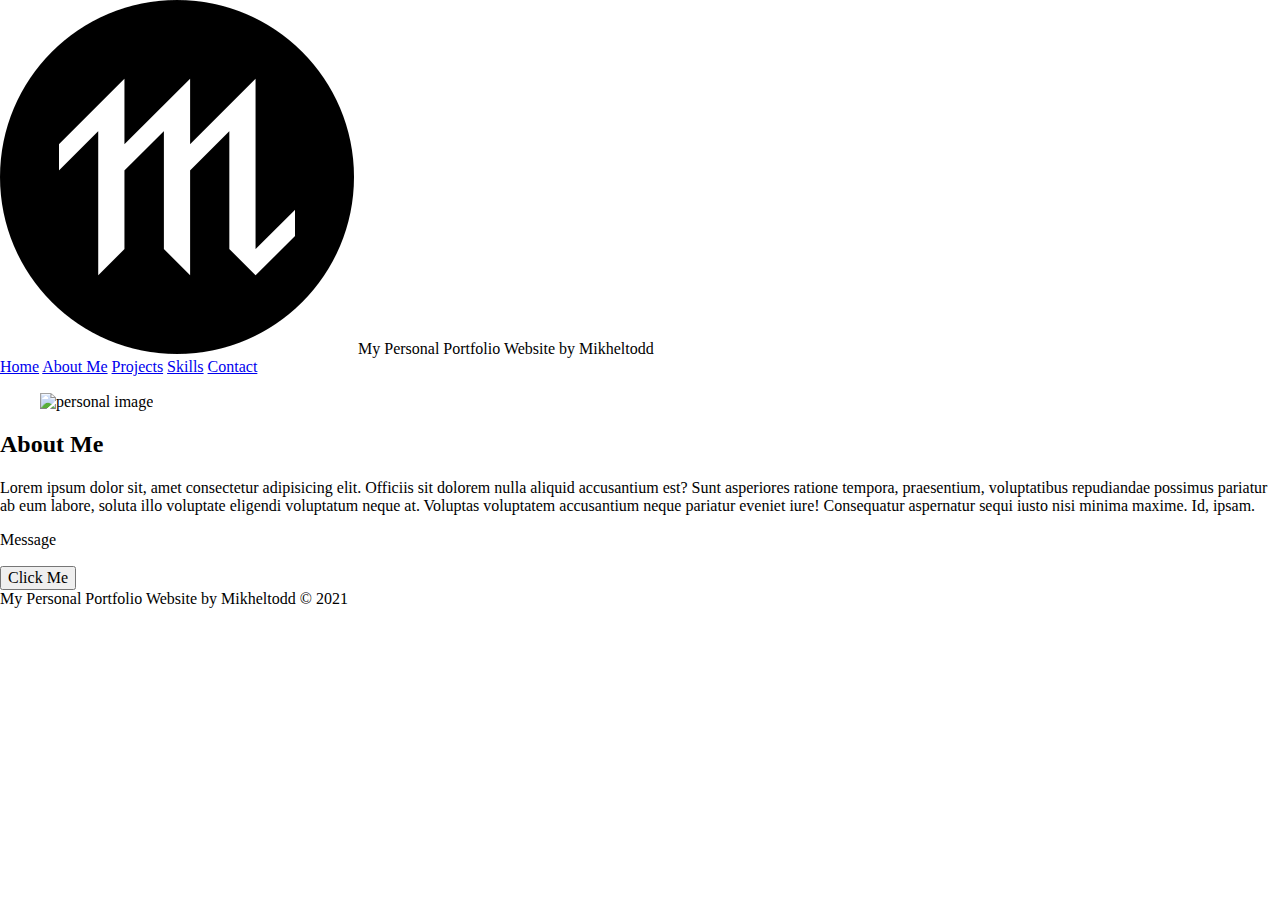
==== contact.html @ 157d5c0c "Basic Content Files created with basic structure of content. Design modified to include random messa" ====
<!DOCTYPE html>
<html lang="en">
  <head>
    <meta charset="UTF-8" />
    <meta http-equiv="X-UA-Compatible" content="IE=edge" />
    <meta name="viewport" content="width=device-width, initial-scale=1.0" />
    <title>My Personal Portfolio</title>
    <link
      rel="shortcut icon"
      href="./resources/img/myLogo.ico"
      type="image/x-icon"
    />
    <link rel="icon" href="./resources/img/myLogo.ico" type="image/x-icon" />
    <link
      rel="stylesheet"
      type="text/css"
      href="./resources/css/normalize.css"
    />
    <link rel="stylesheet" type="text/css" href="./resources/css/style.css" />
  </head>
  <body>
    <header>
      <div class="personal-brand">
        <img src="./resources/img/myLogo.png" alt="logo personal" />
        <span class="page-title">My Personal Portfolio Website</span>
        <span class="page-author">by Mikheltodd</span>
      </div>
      <nav>
        <span><a href="./index.html#Home">Home</a></span>
        <span><a href="./index.html#About">About Me</a></span>
        <span><a href="./index.html#Projects">Projects</a></span>
        <span><a href="./index.html#Skills">Skills</a></span>
        <span><a href="./contact.html">Contact</a></span>
      </nav>
    </header>
    <main>
      <section id="About">
        <div class="info-card-right">
          <figure class="info-image">
            <img src="" alt="personal image" />
            <figcaption></figcaption>
          </figure>
          <div class="info-block">
            <h2>About Me</h2>
            <p>
              Lorem ipsum dolor sit, amet consectetur adipisicing elit. Officiis
              sit dolorem nulla aliquid accusantium est? Sunt asperiores ratione
              tempora, praesentium, voluptatibus repudiandae possimus pariatur
              ab eum labore, soluta illo voluptate eligendi voluptatum neque at.
              Voluptas voluptatem accusantium neque pariatur eveniet iure!
              Consequatur aspernatur sequi iusto nisi minima maxime. Id, ipsam.
            </p>
          </div>
        </div>
      </section>
      <section class="blank-space">
        <div class="banner-bottom">
          <p>Message</p>
          <button>Click Me</button>
        </div>
      </section>
    </main>
    <footer>
      <span class="page-title">My Personal Portfolio Website</span>
      <span class="page-author">by Mikheltodd</span>
      <span>&copy; 2021</span>
    </footer>
  </body>
</html>
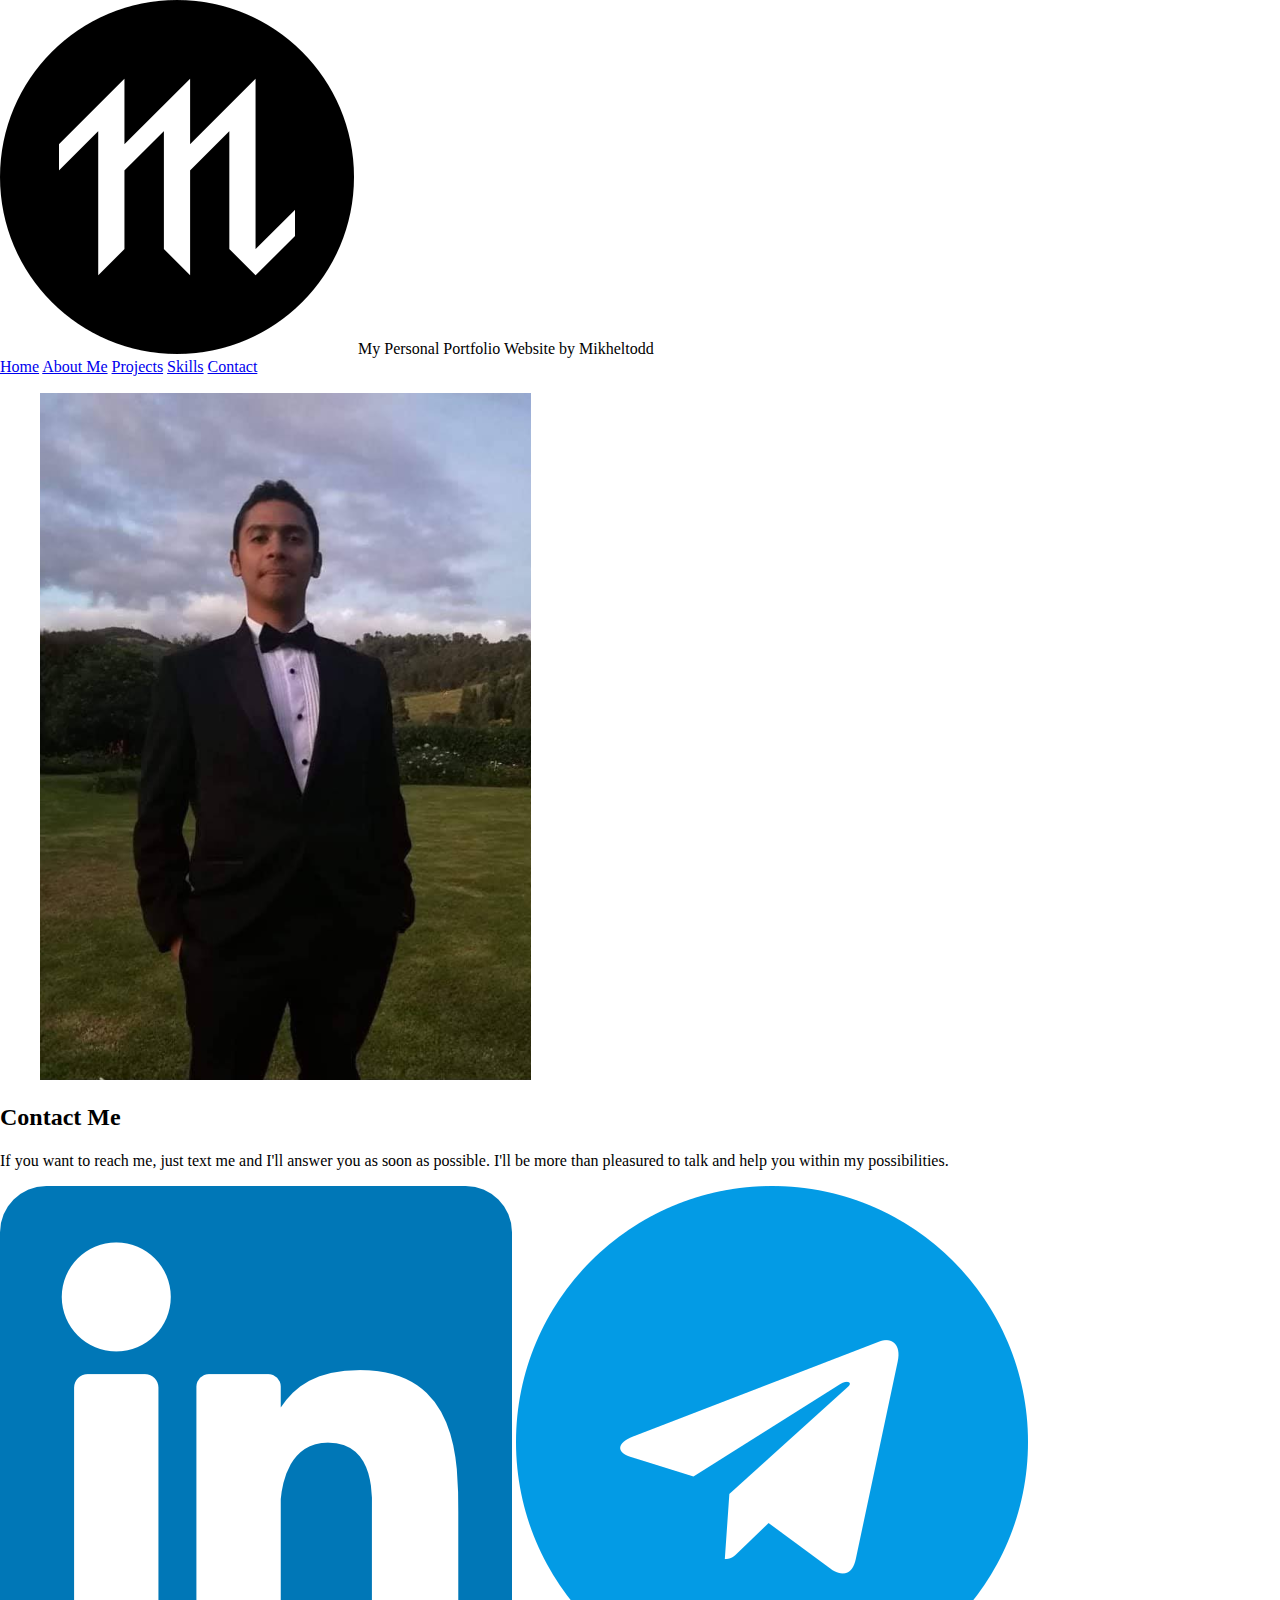
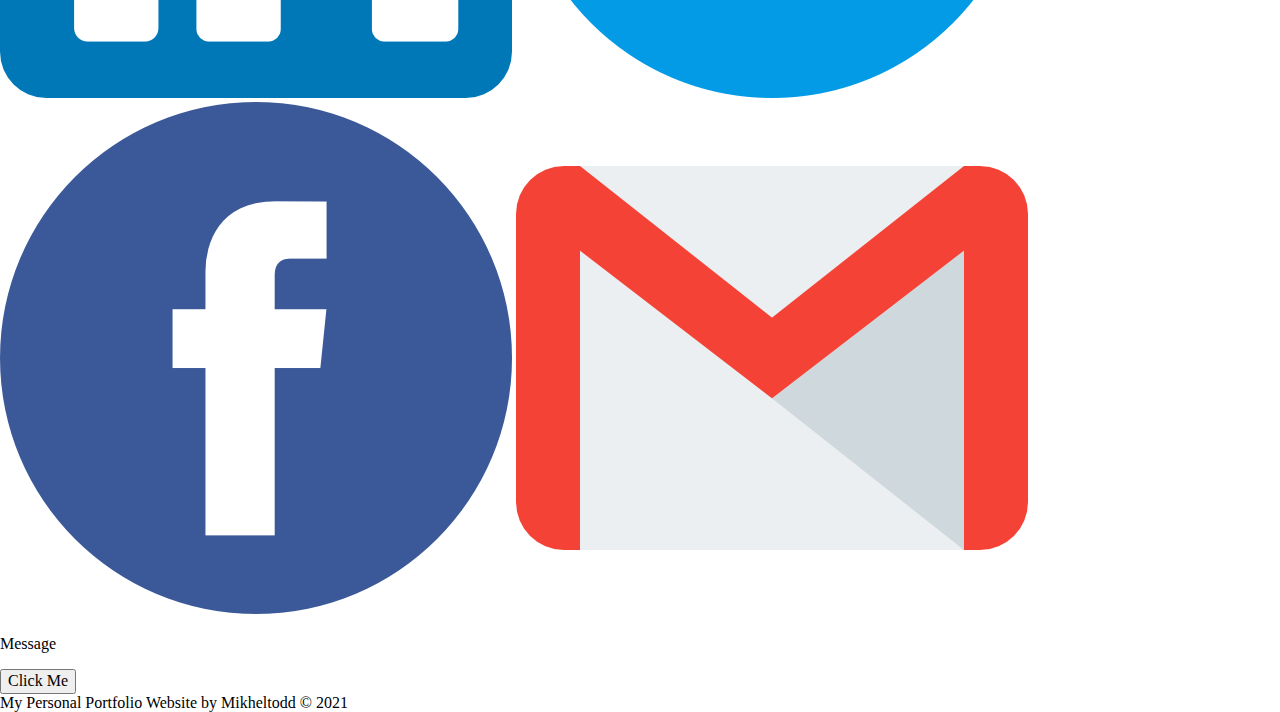
==== commit 1437ccc2: "Content Update Added some images and content for the main and contact pages. Project images to defin" ====
--- a/contact.html
+++ b/contact.html
@@ -37,19 +37,34 @@
       <section id="About">
         <div class="info-card-right">
           <figure class="info-image">
-            <img src="" alt="personal image" />
+            <img src="./resources/img/contact_me.png" alt="personal image" />
             <figcaption></figcaption>
           </figure>
           <div class="info-block">
-            <h2>About Me</h2>
+            <h2>Contact Me</h2>
             <p>
-              Lorem ipsum dolor sit, amet consectetur adipisicing elit. Officiis
-              sit dolorem nulla aliquid accusantium est? Sunt asperiores ratione
-              tempora, praesentium, voluptatibus repudiandae possimus pariatur
-              ab eum labore, soluta illo voluptate eligendi voluptatum neque at.
-              Voluptas voluptatem accusantium neque pariatur eveniet iure!
-              Consequatur aspernatur sequi iusto nisi minima maxime. Id, ipsam.
+              If you want to reach me, just text me and I'll answer you as soon
+              as possible. I'll be more than pleasured to talk and help you
+              within my possibilities.
             </p>
+            <div class="social-media">
+              <a
+                href="https://www.linkedin.com/in/miguel-angel-ortiz-padilla-40666985/"
+                target="_blank"
+                ><img src="./resources/img/linkedin.png" alt="linkedin logo"
+              /></a>
+              <a href="https://t.me/Mikheltodd" target="_blank"
+                ><img src="./resources/img/telegram.png" alt="telegram logo"
+              /></a>
+              <a
+                href="https://www.facebook.com/miguel.ortiz11235/"
+                target="_blank"
+                ><img src="./resources/img/facebook.png" alt="facebook logo"
+              /></a>
+              <a href="mailto: miguel.ortiz1125@gmail.com" target="_blank"
+                ><img src="./resources/img/gmail.png" alt="gmail logo"
+              /></a>
+            </div>
           </div>
         </div>
       </section>
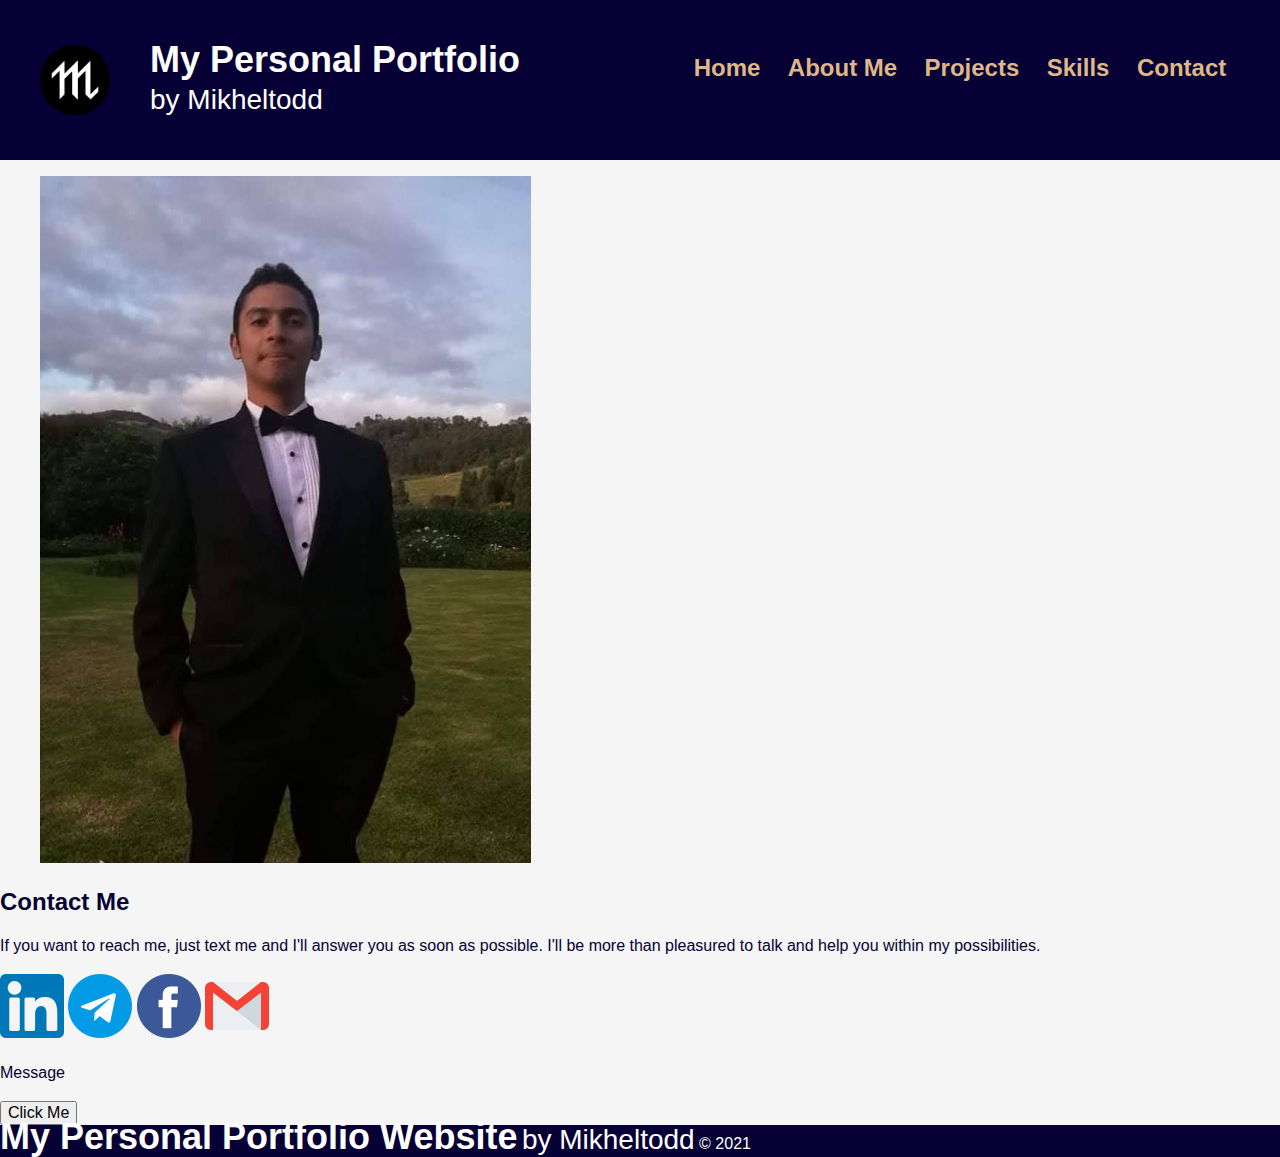
==== commit 8c0d1faf: "Style Header Adding some style and responsiveness to header. Sizing icon elements. Structure CSS fil" ====
--- a/contact.html
+++ b/contact.html
@@ -22,17 +22,22 @@
     <header>
       <div class="personal-brand">
         <img src="./resources/img/myLogo.png" alt="logo personal" />
-        <span class="page-title">My Personal Portfolio Website</span>
-        <span class="page-author">by Mikheltodd</span>
+        <div class="brand-text">
+          <p class="page-title">My Personal Portfolio</p>
+          <p class="page-author">by Mikheltodd</p>
+        </div>
       </div>
       <nav>
-        <span><a href="./index.html#Home">Home</a></span>
-        <span><a href="./index.html#About">About Me</a></span>
-        <span><a href="./index.html#Projects">Projects</a></span>
-        <span><a href="./index.html#Skills">Skills</a></span>
-        <span><a href="./contact.html">Contact</a></span>
+        <ul class="nav-items">
+          <li class="nav-item"><a href="./index.html#Home">Home</a></li>
+          <li class="nav-item"><a href="./index.html#About">About Me</a></li>
+          <li class="nav-item"><a href="./index.html#Projects">Projects</a></li>
+          <li class="nav-item"><a href="./index.html#Skills">Skills</a></li>
+          <li class="nav-item"><a href="./contact.html">Contact</a></li>
+        </ul>
       </nav>
     </header>
+
     <main>
       <section id="About">
         <div class="info-card-right">
--- a/resources/css/style.css
+++ b/resources/css/style.css
@@ -0,0 +1,163 @@
+html {
+  box-sizing: border-box;
+}
+*,
+*:before,
+*:after {
+  box-sizing: inherit;
+}
+
+/* Mobile First */
+/* ---------------------------- */
+
+/* ------------- Start General Body --------------- */
+body {
+  background-color: #070035;
+  color: white;
+  font-family: "Raleway", sans-serif;
+  line-height: 1.5em;
+  display: grid;
+}
+
+/* ------------- End General Body --------------- */
+
+/* -------------Start Header & Links --------------- */
+
+header {
+  display: flex;
+  max-height: 150px;
+  margin: 0.5em;
+  /* justify-content: space-between; */
+}
+
+.personal-brand {
+  display: flex;
+  align-items: center;
+}
+
+.brand-text {
+  margin-left: 0.75em;
+  line-height: 1.75em;
+}
+
+.page-title {
+  margin: 0;
+  font-size: 1.75em;
+  font-weight: bold;
+}
+
+.page-author {
+  margin: 0;
+  font-size: 1.25em;
+}
+
+nav {
+  margin-left: 4.5em;
+}
+
+.nav-items {
+  align-items: flex-end;
+  list-style: none;
+  justify-content: flex-end;
+  text-align: end;
+}
+
+a {
+  cursor: pointer;
+  text-decoration: none;
+  color: white;
+}
+
+a:link {
+  color: burlywood;
+}
+
+a:visited {
+  color: burlywood;
+}
+
+a:hover {
+  text-decoration: underline;
+  color: chocolate;
+}
+
+a:active,
+.question-link:active {
+  color: gold;
+}
+
+/* ------------- End Header & Links --------------- */
+
+/* ------------- Start Main --------------- */
+main {
+  background-color: whitesmoke;
+  color: #070035;
+}
+
+/* ------------- End Main --------------- */
+
+/* ------------- Start Images --------------- */
+img {
+  height: 100%;
+  width: auto;
+}
+.personal-brand img {
+  max-height: 4.375em;
+}
+.skill-card img,
+.social-media img {
+  max-height: 4em;
+}
+
+/* ------------- End Images --------------- */
+
+/* ------------- Start Footer --------------- */
+
+/* ------------- End Footer --------------- */
+
+/* ---------------------------- */
+
+/* Desktop */
+@media screen and (min-width: 800px) {
+  /* -------------Start Header & Links --------------- */
+  header {
+    margin: 2.5em;
+    justify-content: space-between;
+  }
+  .brand-text {
+    margin-left: 2.5em;
+    line-height: 2.5em;
+  }
+
+  .page-title {
+    font-size: 2.25em;
+  }
+
+  .page-author {
+    font-size: 1.75em;
+  }
+
+  nav {
+    width: 50%;
+  }
+
+  .nav-items {
+    display: flex;
+    align-items: center;
+    list-style: none;
+    justify-content: space-around;
+  }
+
+  .nav-item {
+    font-size: 1.5em;
+    font-weight: bold;
+  }
+  /* -------------End Header & Links --------------- */
+
+  /* ------------- Start Main --------------- */
+  /* ------------- End Main --------------- */
+
+  /* ------------- Start Footer --------------- */
+
+  /* ------------- End Footer --------------- */
+}
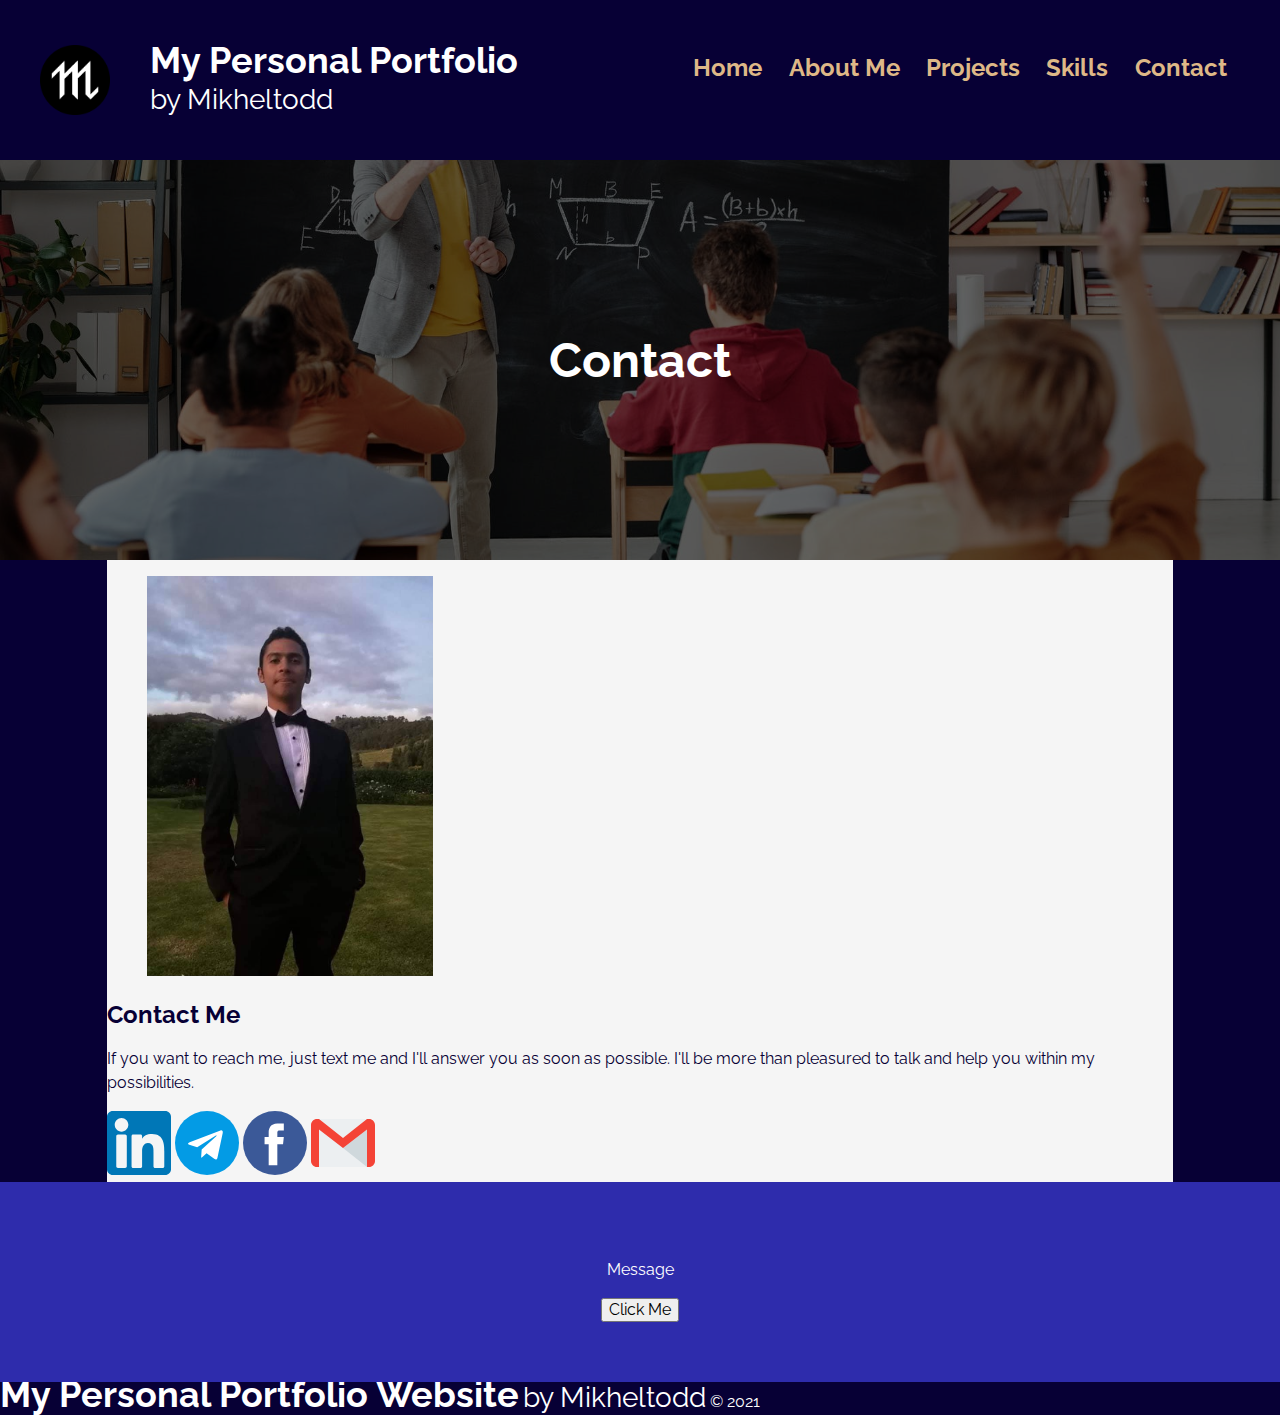
==== commit 68d987e4: "Banner Style Styling the top banner (using overlay). Added svg images for logos. Images organized in" ====
--- a/contact.html
+++ b/contact.html
@@ -7,21 +7,31 @@
     <title>My Personal Portfolio</title>
     <link
       rel="shortcut icon"
-      href="./resources/img/myLogo.ico"
+      href="./resources/img/logos/myLogo.ico"
       type="image/x-icon"
     />
-    <link rel="icon" href="./resources/img/myLogo.ico" type="image/x-icon" />
+    <link
+      rel="icon"
+      href="./resources/img/logos/myLogo.ico"
+      type="image/x-icon"
+    />
     <link
       rel="stylesheet"
       type="text/css"
       href="./resources/css/normalize.css"
     />
     <link rel="stylesheet" type="text/css" href="./resources/css/style.css" />
+    <link rel="preconnect" href="https://fonts.googleapis.com" />
+    <link rel="preconnect" href="https://fonts.gstatic.com" crossorigin />
+    <link
+      href="https://fonts.googleapis.com/css2?family=Raleway:wght@400;700&display=swap"
+      rel="stylesheet"
+    />
   </head>
   <body>
     <header>
       <div class="personal-brand">
-        <img src="./resources/img/myLogo.png" alt="logo personal" />
+        <img src="./resources/img/logos/myLogo.png" alt="logo personal" />
         <div class="brand-text">
           <p class="page-title">My Personal Portfolio</p>
           <p class="page-author">by Mikheltodd</p>
@@ -29,7 +39,7 @@
       </div>
       <nav>
         <ul class="nav-items">
-          <li class="nav-item"><a href="./index.html#Home">Home</a></li>
+          <li class="nav-item"><a href="./index.html">Home</a></li>
           <li class="nav-item"><a href="./index.html#About">About Me</a></li>
           <li class="nav-item"><a href="./index.html#Projects">Projects</a></li>
           <li class="nav-item"><a href="./index.html#Skills">Skills</a></li>
@@ -39,46 +49,66 @@
     </header>
 
     <main>
-      <section id="About">
-        <div class="info-card-right">
-          <figure class="info-image">
-            <img src="./resources/img/contact_me.png" alt="personal image" />
-            <figcaption></figcaption>
-          </figure>
-          <div class="info-block">
-            <h2>Contact Me</h2>
-            <p>
-              If you want to reach me, just text me and I'll answer you as soon
-              as possible. I'll be more than pleasured to talk and help you
-              within my possibilities.
-            </p>
-            <div class="social-media">
-              <a
-                href="https://www.linkedin.com/in/miguel-angel-ortiz-padilla-40666985/"
-                target="_blank"
-                ><img src="./resources/img/linkedin.png" alt="linkedin logo"
-              /></a>
-              <a href="https://t.me/Mikheltodd" target="_blank"
-                ><img src="./resources/img/telegram.png" alt="telegram logo"
-              /></a>
-              <a
-                href="https://www.facebook.com/miguel.ortiz11235/"
-                target="_blank"
-                ><img src="./resources/img/facebook.png" alt="facebook logo"
-              /></a>
-              <a href="mailto: miguel.ortiz1125@gmail.com" target="_blank"
-                ><img src="./resources/img/gmail.png" alt="gmail logo"
-              /></a>
+      <div class="overlay">
+        <div class="banner-top">
+          <h1>Contact</h1>
+        </div>
+      </div>
+      <div class="main-container">
+        <div></div>
+        <div class="content">
+          <section id="About">
+            <div class="info-card-right">
+              <figure class="info-image">
+                <img
+                  src="./resources/img/personal/contact_me.png"
+                  alt="personal image"
+                />
+                <figcaption></figcaption>
+              </figure>
+              <div class="info-block">
+                <h2>Contact Me</h2>
+                <p>
+                  If you want to reach me, just text me and I'll answer you as
+                  soon as possible. I'll be more than pleasured to talk and help
+                  you within my possibilities.
+                </p>
+                <div class="social-media">
+                  <a
+                    href="https://www.linkedin.com/in/miguel-angel-ortiz-padilla-40666985/"
+                    target="_blank"
+                    ><img
+                      src="./resources/img/logos/linkedin.svg"
+                      alt="linkedin logo"
+                  /></a>
+                  <a href="https://t.me/Mikheltodd" target="_blank"
+                    ><img
+                      src="./resources/img/logos/telegram.svg"
+                      alt="telegram logo"
+                  /></a>
+                  <a
+                    href="https://www.facebook.com/miguel.ortiz11235/"
+                    target="_blank"
+                    ><img
+                      src="./resources/img/logos/facebook.svg"
+                      alt="facebook logo"
+                  /></a>
+                  <a href="mailto: miguel.ortiz1125@gmail.com" target="_blank"
+                    ><img
+                      src="./resources/img/logos/gmail.svg"
+                      alt="gmail logo"
+                  /></a>
+                </div>
+              </div>
             </div>
-          </div>
+          </section>
         </div>
-      </section>
-      <section class="blank-space">
-        <div class="banner-bottom">
-          <p>Message</p>
-          <button>Click Me</button>
-        </div>
-      </section>
+        <div></div>
+      </div>
+      <div class="banner-bottom">
+        <p>Message</p>
+        <button>Click Me</button>
+      </div>
     </main>
     <footer>
       <span class="page-title">My Personal Portfolio Website</span>
--- a/resources/css/style.css
+++ b/resources/css/style.css
@@ -90,9 +90,67 @@
 
 /* ------------- Start Main --------------- */
 main {
+  display: flex;
+  flex-direction: column;
+}
+
+/* ------------- Start Banner --------------- */
+.banner-top,
+.banner-bottom {
+  background: #2e2cac;
+  display: flex;
+  flex-direction: column;
+  justify-content: center;
+  align-items: center;
+  overflow: hidden;
+  margin: 0 auto;
+  width: 100%;
+  position: relative;
+  text-align: center;
+}
+
+.banner-top {
+  background-image: url(../img/banners/banner_top.jpeg);
+  background-position: center;
+  background-repeat: no-repeat;
+  background-size: cover;
+  height: 20em;
+}
+
+.banner-bottom {
+  height: 10em;
+}
+
+.overlay:before {
+  content: " ";
+  z-index: 1;
+  display: block;
+  position: absolute;
+  height: 20em;
+  width: 100%;
+  background: rgba(0, 0, 0, 0.6);
+}
+.overlay * {
+  position: relative;
+}
+
+h1 {
+  font-size: 2.5em;
+  z-index: 2;
+}
+/* ------------- End Banner --------------- */
+
+/* ------------- Start Main Container --------------- */
+.main-container {
+  display: flex;
+}
+
+.content {
   background-color: whitesmoke;
   color: #070035;
 }
+
+/* ------------- End Main Container --------------- */
 
 /* ------------- End Main --------------- */
 
@@ -106,9 +164,23 @@
 }
 .skill-card img,
 .social-media img {
-  max-height: 4em;
-}
-
+  max-height: 2.75em;
+}
+.info-image img {
+  max-height: 20em;
+}
+.project-card figure {
+  /* border: 0.5em whitesmoke solid;
+  display: flex;
+  margin: 2em;
+  padding: 0.25em; */
+  max-width: 15em;
+  overflow: hidden;
+}
+.project-card img {
+  width: 100%;
+  height: auto;
+}
 /* ------------- End Images --------------- */
 
 /* ------------- Start Footer --------------- */
@@ -155,8 +227,51 @@
   /* -------------End Header & Links --------------- */
 
   /* ------------- Start Main --------------- */
+  /* ------------- Start Banner --------------- */
+  .banner-top {
+    height: 25em;
+  }
+
+  .banner-bottom {
+    height: 12.5em;
+  }
+
+  .overlay:before {
+    height: 25em;
+  }
+  .overlay * {
+    position: relative;
+  }
+
+  h1 {
+    font-size: 3em;
+  }
+  /* ------------- End Banner --------------- */
+  /* ------------- Start Main Container --------------- */
+  .main-container {
+    display: grid;
+    grid-template-columns: 1fr 10fr 1fr;
+  }
+  /* ------------- End Main Container --------------- */
   /* ------------- End Main --------------- */
 
+  /* ------------- Start Images --------------- */
+  img {
+    height: 100%;
+    width: auto;
+  }
+  .personal-brand img {
+    max-height: 4.375em;
+  }
+  .skill-card img,
+  .social-media img {
+    max-height: 4em;
+  }
+  .info-image img {
+    max-height: 25em;
+  }
+  /* ------------- End Images --------------- */
+
   /* ------------- Start Footer --------------- */
 
   /* ------------- End Footer --------------- */
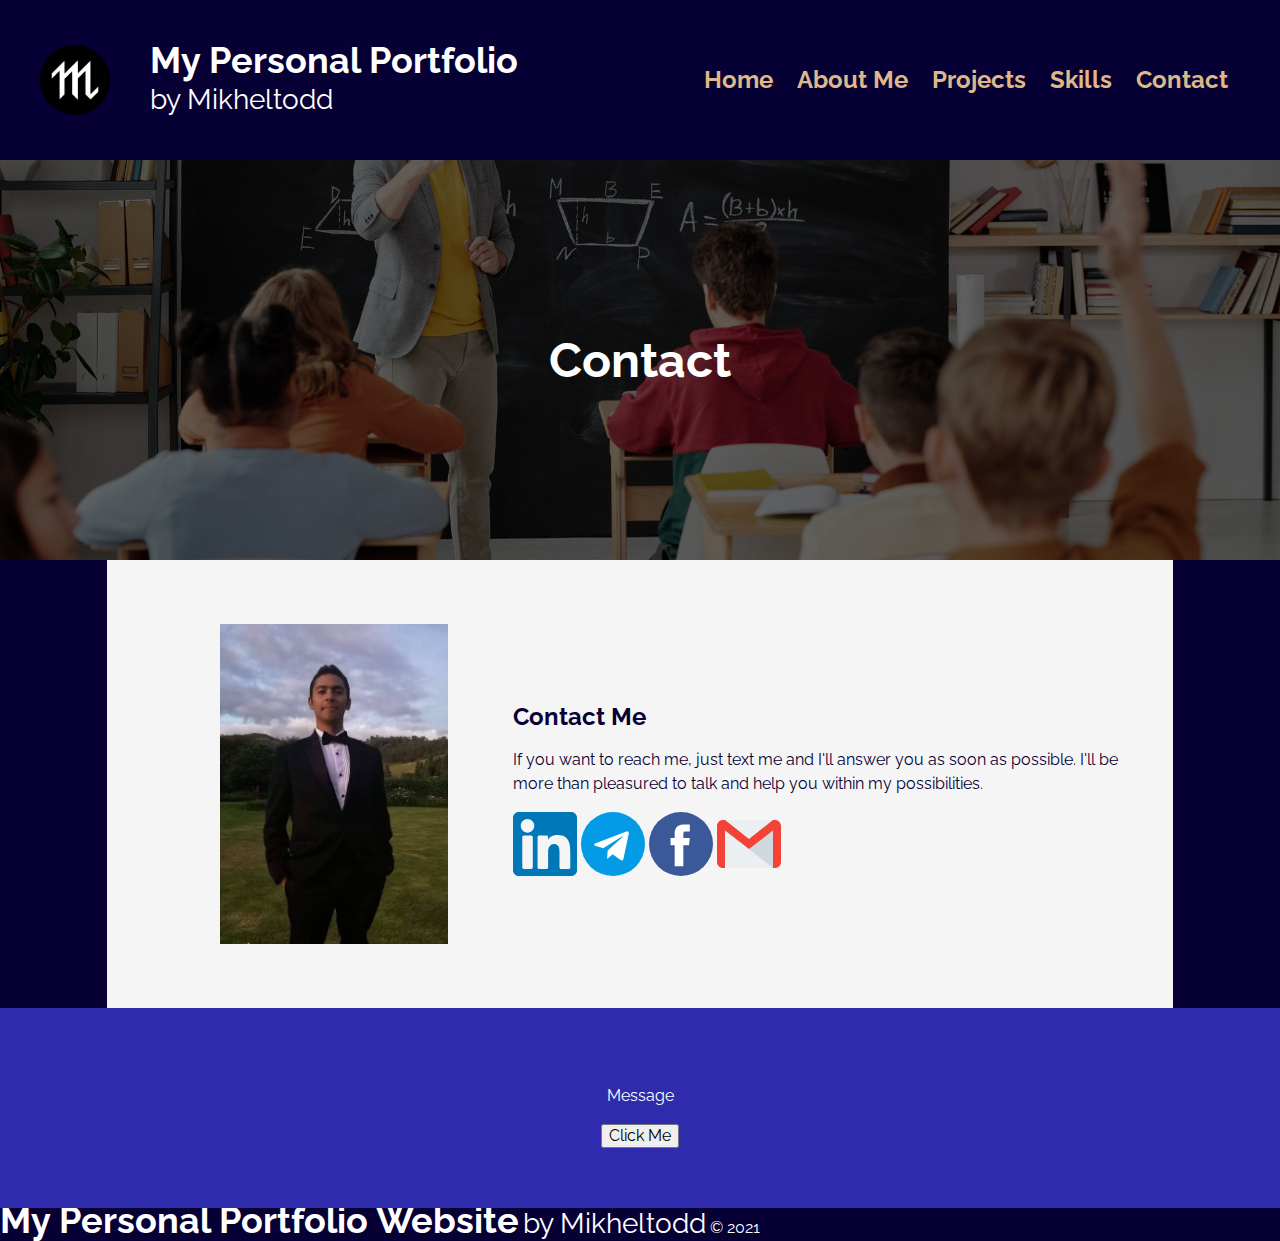
==== commit d806c79e: "Section's Definition. Styling info cards. Banner's overlay modification." ====
--- a/contact.html
+++ b/contact.html
@@ -49,8 +49,8 @@
     </header>
 
     <main>
-      <div class="overlay">
-        <div class="banner-top">
+      <div class="banner-top">
+        <div class="overlay">
           <h1>Contact</h1>
         </div>
       </div>
--- a/resources/css/style.css
+++ b/resources/css/style.css
@@ -1,5 +1,6 @@
 html {
   box-sizing: border-box;
+  font-size: 14px;
 }
 *,
 *:before,
@@ -10,7 +11,7 @@
 /* Mobile First */
 /* ---------------------------- */
 
-/* ------------- Start General Body --------------- */
+/* ------------- Start Mobile General Body --------------- */
 body {
   background-color: #070035;
   color: white;
@@ -19,15 +20,15 @@
   display: grid;
 }
 
-/* ------------- End General Body --------------- */
-
-/* -------------Start Header & Links --------------- */
+/* ------------- End Mobile General Body --------------- */
+
+/* -------------Start Mobile Header & Links --------------- */
 
 header {
   display: flex;
   max-height: 150px;
   margin: 0.5em;
-  /* justify-content: space-between; */
+  justify-content: space-around;
 }
 
 .personal-brand {
@@ -51,15 +52,11 @@
   font-size: 1.25em;
 }
 
-nav {
-  margin-left: 4.5em;
-}
-
 .nav-items {
+  list-style: none;
+  text-align: end;
   align-items: flex-end;
-  list-style: none;
   justify-content: flex-end;
-  text-align: end;
 }
 
 a {
@@ -86,15 +83,15 @@
   color: gold;
 }
 
-/* ------------- End Header & Links --------------- */
-
-/* ------------- Start Main --------------- */
+/* ------------- End Mobile Header & Links --------------- */
+
+/* ------------- Start Mobile Main --------------- */
 main {
   display: flex;
   flex-direction: column;
 }
 
-/* ------------- Start Banner --------------- */
+/* ------------- Start Mobile Banner --------------- */
 .banner-top,
 .banner-bottom {
   background: #2e2cac;
@@ -121,28 +118,27 @@
   height: 10em;
 }
 
-.overlay:before {
-  content: " ";
-  z-index: 1;
-  display: block;
-  position: absolute;
-  height: 20em;
+.overlay {
+  display: flex;
+  background: rgba(0, 0, 0, 0.6);
+  overflow: hidden;
   width: 100%;
-  background: rgba(0, 0, 0, 0.6);
-}
-.overlay * {
-  position: relative;
+  height: 100%;
+  align-items: center;
+  justify-content: center;
 }
 
 h1 {
   font-size: 2.5em;
   z-index: 2;
-}
-/* ------------- End Banner --------------- */
-
-/* ------------- Start Main Container --------------- */
+  line-height: 1.5em;
+}
+/* ------------- End Mobile Banner --------------- */
+
+/* ------------- Start Mobile Main Container --------------- */
 .main-container {
   display: flex;
+  margin: 0;
 }
 
 .content {
@@ -150,15 +146,35 @@
   color: #070035;
 }
 
-/* ------------- End Main Container --------------- */
-
-/* ------------- End Main --------------- */
-
-/* ------------- Start Images --------------- */
-img {
-  height: 100%;
-  width: auto;
-}
+/* ------------- Start Mobile Sections --------------- */
+
+#About,
+#Projects,
+#Skills {
+  margin: 2em;
+  display: flex;
+  flex-direction: column;
+  align-items: center;
+  justify-content: center;
+}
+
+/* ------------- Start Mobile About --------------- */
+.info-card-left,
+.info-card-right {
+  display: flex;
+  flex-direction: column;
+  align-items: center;
+  padding: 1em;
+}
+/* ------------- End Mobile About --------------- */
+
+/* ------------- End Mobile Sections --------------- */
+
+/* ------------- End Mobile Main Container --------------- */
+
+/* ------------- End Mobile Main --------------- */
+
+/* ------------- Start Mobile Images --------------- */
 .personal-brand img {
   max-height: 4.375em;
 }
@@ -166,9 +182,20 @@
 .social-media img {
   max-height: 2.75em;
 }
+
+.info-image {
+  display: flex;
+  max-height: 20em;
+  min-width: 15em;
+}
+
 .info-image img {
-  max-height: 20em;
-}
+  width: 100%;
+  height: auto;
+  object-fit: contain;
+  object-position: center center;
+}
+
 .project-card figure {
   /* border: 0.5em whitesmoke solid;
   display: flex;
@@ -181,17 +208,25 @@
   width: 100%;
   height: auto;
 }
-/* ------------- End Images --------------- */
-
-/* ------------- Start Footer --------------- */
-
-/* ------------- End Footer --------------- */
+/* ------------- End Mobile Images --------------- */
+
+/* ------------- Start Mobile Footer --------------- */
+
+/* ------------- End Mobile Footer --------------- */
 
 /* ---------------------------- */
 
 /* Desktop */
-@media screen and (min-width: 800px) {
-  /* -------------Start Header & Links --------------- */
+@media screen and (min-width: 1024px) {
+  html {
+    font-size: 16px;
+  }
+  *,
+  *:before,
+  *:after {
+    box-sizing: inherit;
+  }
+  /* -------------Start Desktop Header & Links --------------- */
   header {
     margin: 2.5em;
     justify-content: space-between;
@@ -210,24 +245,26 @@
   }
 
   nav {
-    width: 50%;
+    display: flex;
   }
 
   .nav-items {
     display: flex;
+    text-align: center;
     align-items: center;
-    list-style: none;
-    justify-content: space-around;
+    justify-content: center;
+    align-content: space-around;
   }
 
   .nav-item {
     font-size: 1.5em;
     font-weight: bold;
-  }
-  /* -------------End Header & Links --------------- */
-
-  /* ------------- Start Main --------------- */
-  /* ------------- Start Banner --------------- */
+    padding: 0.5em;
+  }
+  /* -------------End Desktop Header & Links --------------- */
+
+  /* ------------- Start Desktop Main --------------- */
+  /* ------------- Start Desktop Banner --------------- */
   .banner-top {
     height: 25em;
   }
@@ -246,33 +283,45 @@
   h1 {
     font-size: 3em;
   }
-  /* ------------- End Banner --------------- */
-  /* ------------- Start Main Container --------------- */
+  /* ------------- End Desktop Banner --------------- */
+  /* ------------- Start Desktop Main Container --------------- */
   .main-container {
     display: grid;
     grid-template-columns: 1fr 10fr 1fr;
   }
-  /* ------------- End Main Container --------------- */
-  /* ------------- End Main --------------- */
-
-  /* ------------- Start Images --------------- */
-  img {
-    height: 100%;
-    width: auto;
-  }
-  .personal-brand img {
-    max-height: 4.375em;
-  }
+  /* ------------- Start Desktop Sections --------------- */
+
+  #About,
+  #Projects,
+  #Skills {
+    margin: 2em;
+    display: flex;
+    flex-direction: column;
+    align-items: center;
+  }
+
+  /* ------------- Start Desktop About --------------- */
+  .info-card-left,
+  .info-card-right {
+    flex-direction: row;
+    justify-content: space-around;
+  }
+  /* ------------- End Desktop About --------------- */
+
+  /* ------------- End Desktop Sections --------------- */
+
+  /* ------------- End Desktop Main Container --------------- */
+  /* ------------- End Desktop Main --------------- */
+
+  /* ------------- Start Desktop Images --------------- */
   .skill-card img,
   .social-media img {
     max-height: 4em;
   }
-  .info-image img {
-    max-height: 25em;
-  }
-  /* ------------- End Images --------------- */
-
-  /* ------------- Start Footer --------------- */
-
-  /* ------------- End Footer --------------- */
-}
+
+  /* ------------- End Desktop Images --------------- */
+
+  /* ------------- Start Desktop Footer --------------- */
+
+  /* ------------- End Desktop Footer --------------- */
+}
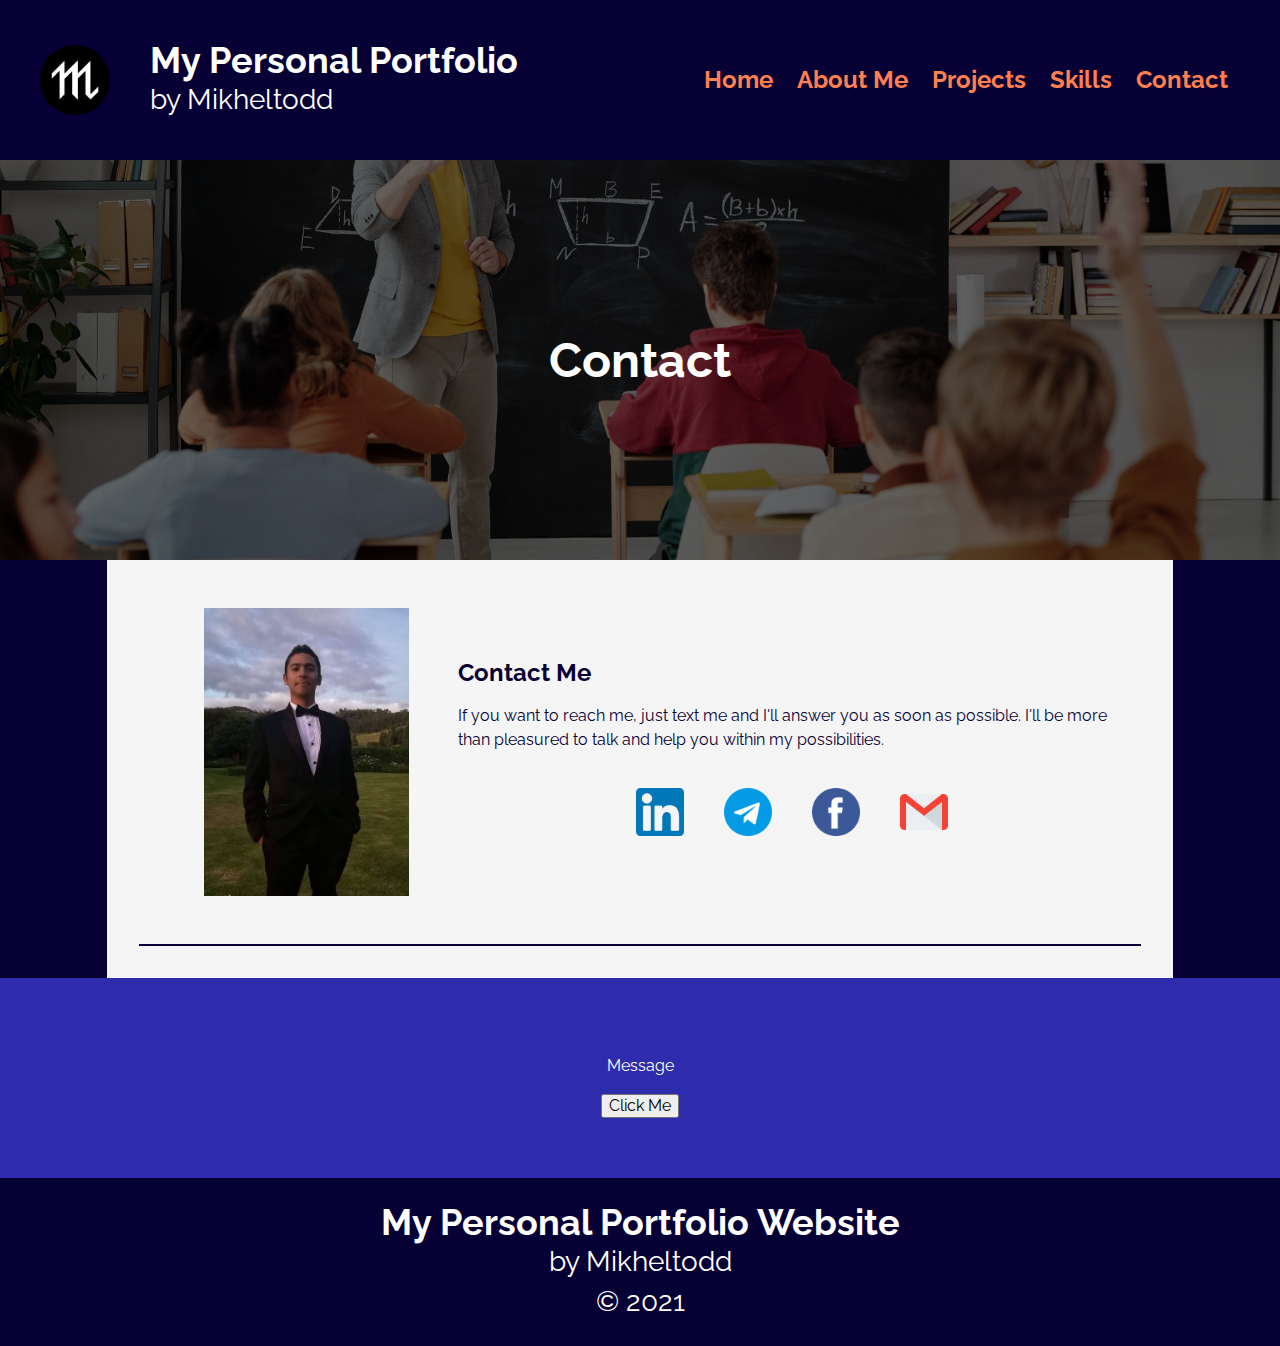
==== commit ebb0dc8c: "Contact and Footer Styling" ====
--- a/contact.html
+++ b/contact.html
@@ -10,23 +10,16 @@
       href="./resources/img/logos/myLogo.ico"
       type="image/x-icon"
     />
-    <link
-      rel="icon"
-      href="./resources/img/logos/myLogo.ico"
-      type="image/x-icon"
-    />
+    <link rel="icon" href="./resources/img/logos/myLogo.ico" type="image/x-icon" />
     <link
       rel="stylesheet"
       type="text/css"
       href="./resources/css/normalize.css"
     />
     <link rel="stylesheet" type="text/css" href="./resources/css/style.css" />
-    <link rel="preconnect" href="https://fonts.googleapis.com" />
-    <link rel="preconnect" href="https://fonts.gstatic.com" crossorigin />
-    <link
-      href="https://fonts.googleapis.com/css2?family=Raleway:wght@400;700&display=swap"
-      rel="stylesheet"
-    />
+    <link rel="preconnect" href="https://fonts.googleapis.com">
+    <link rel="preconnect" href="https://fonts.gstatic.com" crossorigin>
+    <link href="https://fonts.googleapis.com/css2?family=Raleway:wght@400;700&display=swap" rel="stylesheet">
   </head>
   <body>
     <header>
@@ -47,62 +40,67 @@
         </ul>
       </nav>
     </header>
-
     <main>
       <div class="banner-top">
         <div class="overlay">
           <h1>Contact</h1>
         </div>
       </div>
-      <div class="main-container">
+      <div class="main-container">        
         <div></div>
         <div class="content">
-          <section id="About">
-            <div class="info-card-right">
-              <figure class="info-image">
-                <img
-                  src="./resources/img/personal/contact_me.png"
-                  alt="personal image"
-                />
-                <figcaption></figcaption>
-              </figure>
-              <div class="info-block">
-                <h2>Contact Me</h2>
-                <p>
-                  If you want to reach me, just text me and I'll answer you as
-                  soon as possible. I'll be more than pleasured to talk and help
-                  you within my possibilities.
-                </p>
-                <div class="social-media">
+        <section id="About">
+          <div class="info-card-left">
+            <figure class="info-image">
+              <img src="./resources/img/personal/contact_me.png" alt="personal image" />
+              <figcaption></figcaption>
+            </figure>
+            <div class="info-block">
+              <h2>Contact Me</h2>
+              <p>
+                If you want to reach me, just text me and I'll answer you as
+                soon as possible. I'll be more than pleasured to talk and help
+                you within my possibilities.
+              </p>
+              <div class="social-media">
+                <figure>
                   <a
                     href="https://www.linkedin.com/in/miguel-angel-ortiz-padilla-40666985/"
                     target="_blank"
                     ><img
-                      src="./resources/img/logos/linkedin.svg"
+                      src="./resources/img/logos/linkedin.png"
                       alt="linkedin logo"
                   /></a>
+                </figure>
+                <figure>
                   <a href="https://t.me/Mikheltodd" target="_blank"
                     ><img
-                      src="./resources/img/logos/telegram.svg"
+                      src="./resources/img/logos/telegram.png"
                       alt="telegram logo"
                   /></a>
+                </figure>
+                <figure>
                   <a
                     href="https://www.facebook.com/miguel.ortiz11235/"
                     target="_blank"
                     ><img
-                      src="./resources/img/logos/facebook.svg"
+                      src="./resources/img/logos/facebook.png"
                       alt="facebook logo"
                   /></a>
+                </figure>
+                <figure>
                   <a href="mailto: miguel.ortiz1125@gmail.com" target="_blank"
                     ><img
-                      src="./resources/img/logos/gmail.svg"
+                      src="./resources/img/logos/gmail.png"
                       alt="gmail logo"
                   /></a>
-                </div>
+                </figure>
               </div>
             </div>
-          </section>
-        </div>
+            
+        </section>
+        
+      </div>
         <div></div>
       </div>
       <div class="banner-bottom">
@@ -111,9 +109,9 @@
       </div>
     </main>
     <footer>
-      <span class="page-title">My Personal Portfolio Website</span>
-      <span class="page-author">by Mikheltodd</span>
-      <span>&copy; 2021</span>
+      <p class="page-title">My Personal Portfolio Website</p>
+      <p class="page-author">by Mikheltodd </p>
+      <p class="page-author">&copy; 2021</p>
     </footer>
   </body>
 </html>
--- a/resources/css/style.css
+++ b/resources/css/style.css
@@ -26,7 +26,7 @@
 
 header {
   display: flex;
-  max-height: 150px;
+  max-height: 9em;
   margin: 0.5em;
   justify-content: space-around;
 }
@@ -34,6 +34,10 @@
 .personal-brand {
   display: flex;
   align-items: center;
+}
+
+.personal-brand img {
+  max-height: 4.375em;
 }
 
 .brand-text {
@@ -53,6 +57,8 @@
 }
 
 .nav-items {
+  display: flex;
+  flex-direction: column;
   list-style: none;
   text-align: end;
   align-items: flex-end;
@@ -62,15 +68,15 @@
 a {
   cursor: pointer;
   text-decoration: none;
-  color: white;
+  color: darkkhaki;
 }
 
 a:link {
-  color: burlywood;
+  color: coral;
 }
 
 a:visited {
-  color: burlywood;
+  color: coral;
 }
 
 a:hover {
@@ -156,37 +162,25 @@
   flex-direction: column;
   align-items: center;
   justify-content: center;
+  border-bottom: 0.175em solid #070035;
+  margin-bottom: 2em;
+  padding-bottom: 2em;
 }
 
 /* ------------- Start Mobile About --------------- */
-.info-card-left,
-.info-card-right {
+.info-card-left {
   display: flex;
   flex-direction: column;
   align-items: center;
   padding: 1em;
-}
-/* ------------- End Mobile About --------------- */
-
-/* ------------- End Mobile Sections --------------- */
-
-/* ------------- End Mobile Main Container --------------- */
-
-/* ------------- End Mobile Main --------------- */
-
-/* ------------- Start Mobile Images --------------- */
-.personal-brand img {
-  max-height: 4.375em;
-}
-.skill-card img,
-.social-media img {
-  max-height: 2.75em;
+  text-align: center;
 }
 
 .info-image {
   display: flex;
-  max-height: 20em;
+  max-height: 18em;
   min-width: 15em;
+  margin: 0;
 }
 
 .info-image img {
@@ -195,23 +189,113 @@
   object-fit: contain;
   object-position: center center;
 }
+/* ------------- End Mobile About --------------- */
+
+/* ------------- Start Mobile Projects --------------- */
+#Projects {
+  text-align: center;
+}
+.cards-container {
+  display: flex;
+  flex-direction: column;
+}
+
+.project-card,
+.skill-card {
+  display: flex;
+  border: 1px solid #070035;
+  border-radius: 1em;
+  margin: 1em;
+  background-color: #fbffde;
+}
 
 .project-card figure {
-  /* border: 0.5em whitesmoke solid;
-  display: flex;
-  margin: 2em;
-  padding: 0.25em; */
-  max-width: 15em;
+  max-width: 18em;
   overflow: hidden;
+  margin: 1.75em;
 }
 .project-card img {
   width: 100%;
   height: auto;
 }
-/* ------------- End Mobile Images --------------- */
+
+summary {
+  font-weight: bold;
+  font-size: 1.25em;
+  margin: 0.5em;
+  padding: 0.5em;
+}
+
+details[open] summary {
+  border-bottom: 1px solid #aaa;
+  margin-bottom: 0.5em;
+}
+/* ------------- End Mobile Projects --------------- */
+
+/* ------------- Start Mobile Skills --------------- */
+#Skills {
+  text-align: center;
+}
+.skills-container {
+  display: flex;
+  flex-wrap: wrap;
+  justify-content: center;
+  align-content: center;
+}
+
+.skill-card figure {
+  max-width: 7em;
+  min-height: 10em;
+  flex-direction: column;
+  justify-content: space-around;
+  justify-items: center;
+  margin: 1.25em;
+}
+
+.skill-card img {
+  min-height: 3em;
+  max-height: 3.5em;
+  width: 100%;
+  height: auto;
+}
+
+/* ------------- End Mobile Skills --------------- */
+
+/* ------------- Start Mobile Contact --------------- */
+.social-media {
+  display: flex;
+  flex-wrap: wrap;
+  justify-content: center;
+  align-content: center;
+}
+
+.social-media figure {
+  max-width: 7em;
+  flex-direction: column;
+  justify-content: space-around;
+  justify-items: center;
+  margin: 1.25em;
+}
+
+.social-media img {
+  max-height: 3em;
+}
+/* ------------- End Mobile Contact --------------- */
+
+/* ------------- End Mobile Sections --------------- */
+
+/* ------------- End Mobile Main Container --------------- */
+
+/* ------------- End Mobile Main --------------- */
 
 /* ------------- Start Mobile Footer --------------- */
-
+footer {
+  display: flex;
+  flex-direction: column;
+  align-items: center;
+  line-height: 2.5em;
+  margin: 1.5em;
+}
 /* ------------- End Mobile Footer --------------- */
 
 /* ---------------------------- */
@@ -250,6 +334,7 @@
 
   .nav-items {
     display: flex;
+    flex-direction: row;
     text-align: center;
     align-items: center;
     justify-content: center;
@@ -301,26 +386,30 @@
   }
 
   /* ------------- Start Desktop About --------------- */
-  .info-card-left,
-  .info-card-right {
+  .info-card-left {
     flex-direction: row;
-    justify-content: space-around;
+    justify-content: space-between;
+    text-align: start;
   }
   /* ------------- End Desktop About --------------- */
+
+  /* ------------- Start Desktop Projects --------------- */
+
+  .cards-container {
+    flex-direction: row;
+  }
+
+  /* ------------- End Desktop Projects --------------- */
+
+  /* ------------- Start Desktop Skills --------------- */
+
+  /* ------------- End Desktop Skills --------------- */
 
   /* ------------- End Desktop Sections --------------- */
 
   /* ------------- End Desktop Main Container --------------- */
   /* ------------- End Desktop Main --------------- */
 
-  /* ------------- Start Desktop Images --------------- */
-  .skill-card img,
-  .social-media img {
-    max-height: 4em;
-  }
-
-  /* ------------- End Desktop Images --------------- */
-
   /* ------------- Start Desktop Footer --------------- */
 
   /* ------------- End Desktop Footer --------------- */
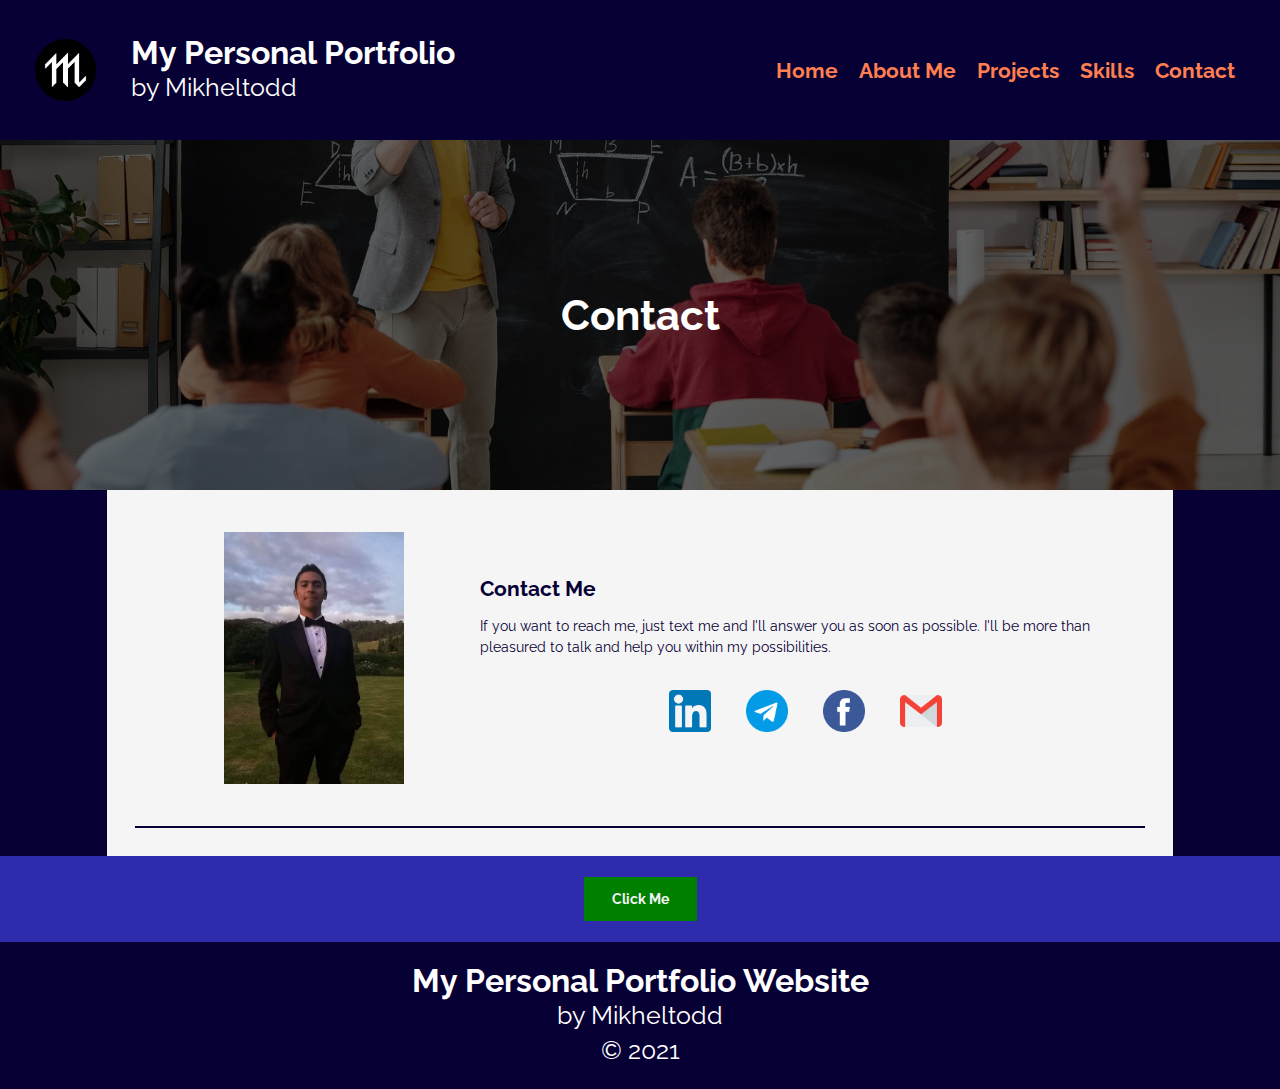
==== commit 2b7c7490: "Random Message Button and Styling" ====
--- a/contact.html
+++ b/contact.html
@@ -104,8 +104,8 @@
         <div></div>
       </div>
       <div class="banner-bottom">
-        <p>Message</p>
-        <button>Click Me</button>
+        <p id="random-message"></p>
+        <button id="random-button">Click Me</button>
       </div>
     </main>
     <footer>
@@ -113,5 +113,6 @@
       <p class="page-author">by Mikheltodd </p>
       <p class="page-author">&copy; 2021</p>
     </footer>
+    <script src="./resources/scripts/script.js"></script>
   </body>
 </html>
--- a/resources/css/style.css
+++ b/resources/css/style.css
@@ -26,7 +26,6 @@
 
 header {
   display: flex;
-  max-height: 9em;
   margin: 0.5em;
   justify-content: space-around;
 }
@@ -120,10 +119,6 @@
   height: 20em;
 }
 
-.banner-bottom {
-  height: 10em;
-}
-
 .overlay {
   display: flex;
   background: rgba(0, 0, 0, 0.6);
@@ -138,6 +133,29 @@
   font-size: 2.5em;
   z-index: 2;
   line-height: 1.5em;
+}
+
+.banner-bottom {
+  padding: 1.5em;
+}
+
+#random-message {
+  display: none;
+  margin: 0 2em 1em 2em;
+  border-radius: 1em;
+  padding: 2em;
+  background-color: rgba(0, 0, 0, 0.3);
+}
+
+#random-button {
+  background-color: green; /* Green */
+  border: none;
+  color: whitesmoke;
+  font-weight: bold;
+  padding: 1em 2em;
+  text-align: center;
+  text-decoration: none;
+  display: inline-block;
 }
 /* ------------- End Mobile Banner --------------- */
 
@@ -270,7 +288,7 @@
 }
 
 .social-media figure {
-  max-width: 7em;
+  max-width: 5em;
   flex-direction: column;
   justify-content: space-around;
   justify-items: center;
@@ -292,6 +310,7 @@
 footer {
   display: flex;
   flex-direction: column;
+  text-align: center;
   align-items: center;
   line-height: 2.5em;
   margin: 1.5em;
@@ -302,14 +321,6 @@
 
 /* Desktop */
 @media screen and (min-width: 1024px) {
-  html {
-    font-size: 16px;
-  }
-  *,
-  *:before,
-  *:after {
-    box-sizing: inherit;
-  }
   /* -------------Start Desktop Header & Links --------------- */
   header {
     margin: 2.5em;
@@ -354,10 +365,6 @@
     height: 25em;
   }
 
-  .banner-bottom {
-    height: 12.5em;
-  }
-
   .overlay:before {
     height: 25em;
   }
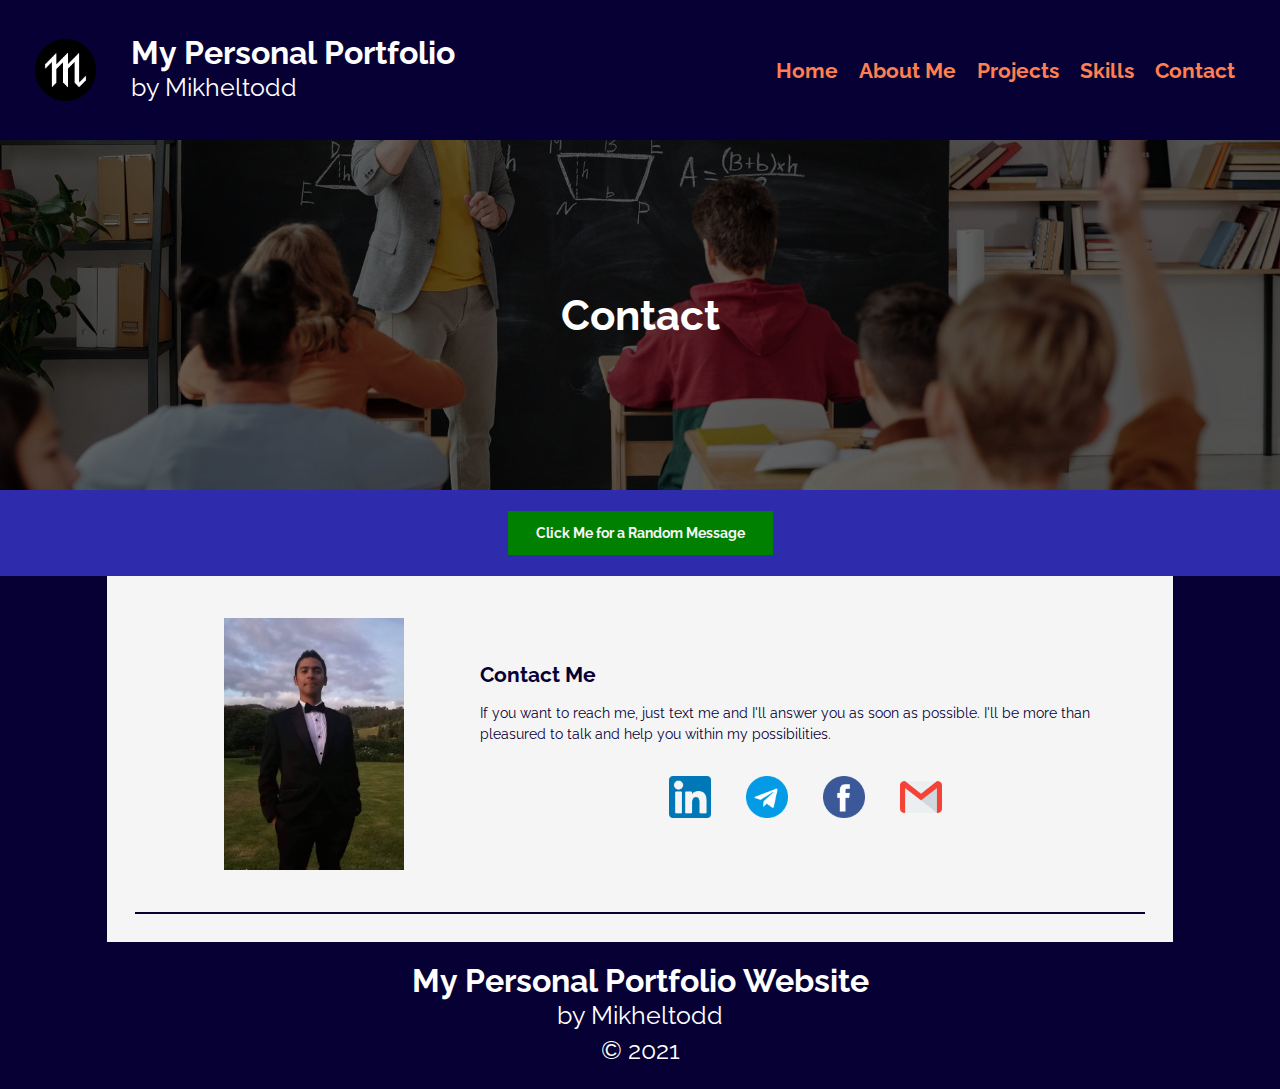
==== commit 179cac45: "Change message generator position to top" ====
--- a/contact.html
+++ b/contact.html
@@ -45,6 +45,10 @@
         <div class="overlay">
           <h1>Contact</h1>
         </div>
+      </div>
+      <div class="banner-bottom">
+        <p id="random-message"></p>
+        <button id="random-button">Click Me for a Random Message</button>
       </div>
       <div class="main-container">        
         <div></div>
@@ -100,13 +104,6 @@
             
         </section>
         
-      </div>
-        <div></div>
-      </div>
-      <div class="banner-bottom">
-        <p id="random-message"></p>
-        <button id="random-button">Click Me</button>
-      </div>
     </main>
     <footer>
       <p class="page-title">My Personal Portfolio Website</p>
